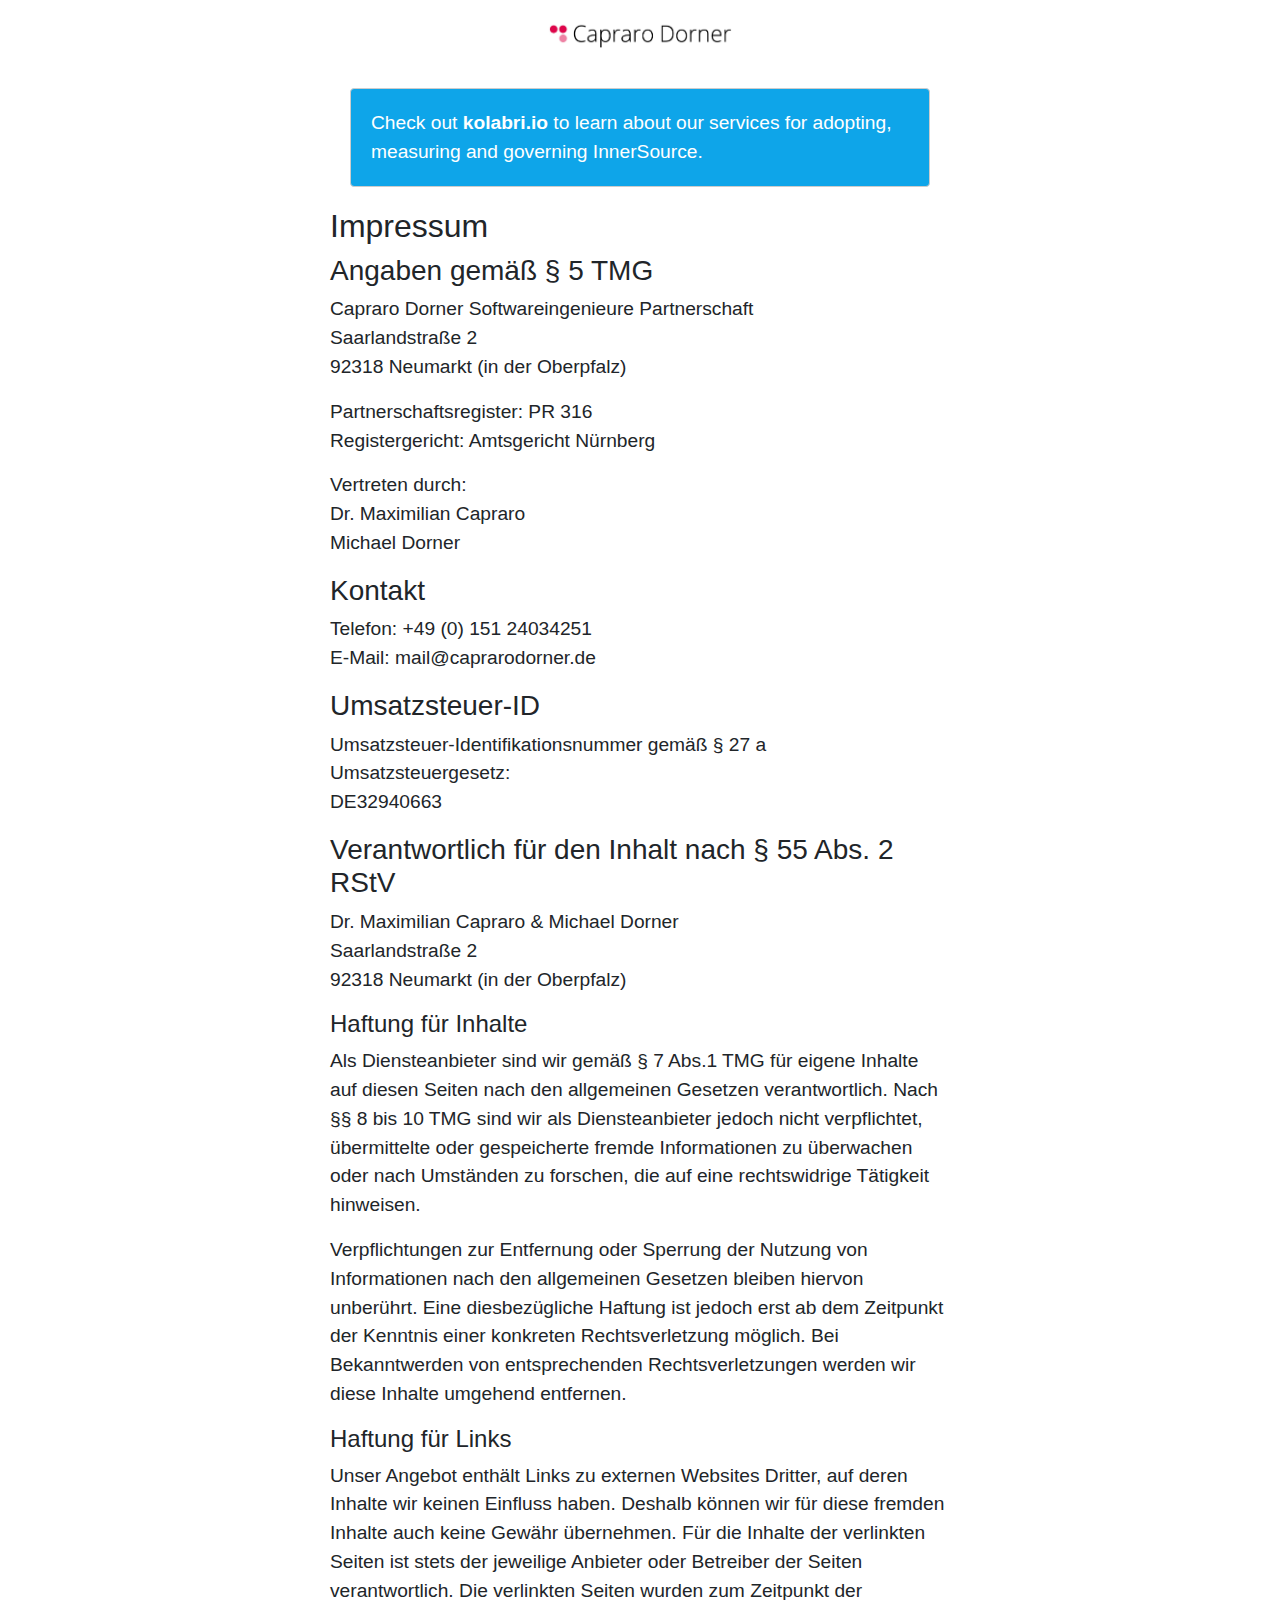
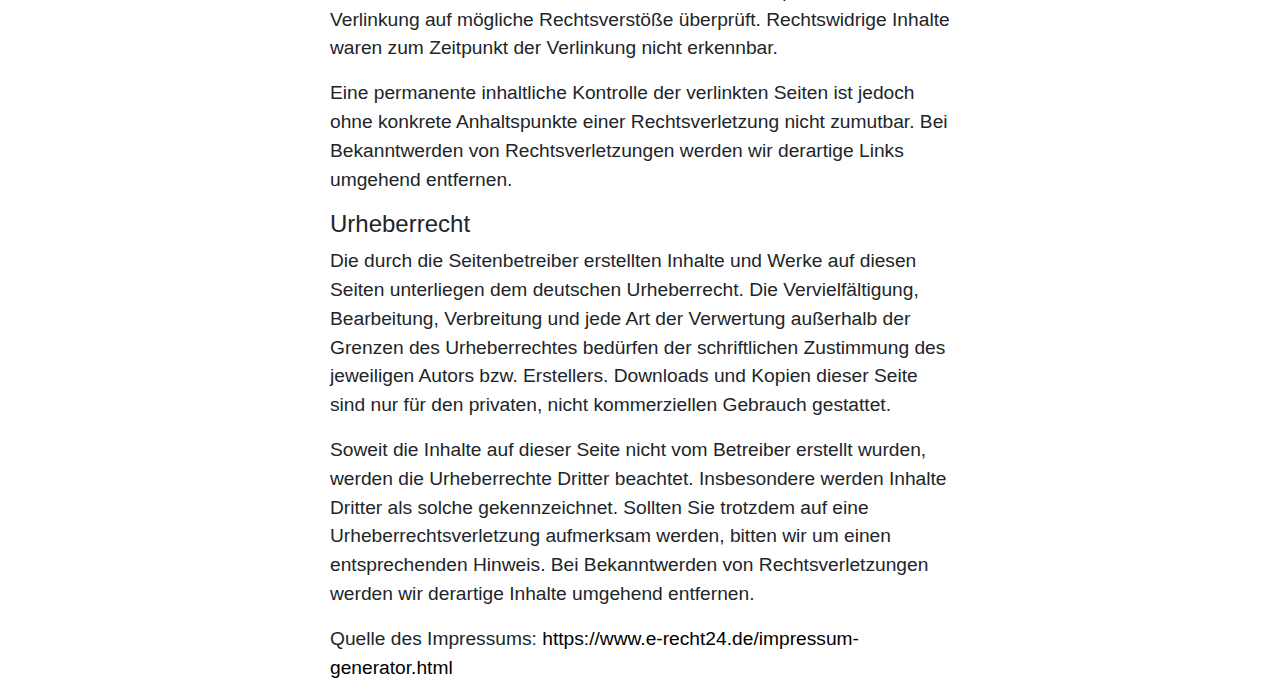
==== imprint.html @ 97a96c5c "Added note to imprint" ====
<!DOCTYPE html>
<html lang="en">

<head>
    <meta name="viewport" content="width=device-width, initial-scale=1, maximum-scale=1" />

    <title>Capraro Dorner - Software Engineers</title>

    <link rel="stylesheet" href="https://stackpath.bootstrapcdn.com/bootstrap/4.5.2/css/bootstrap.min.css" integrity="sha384-JcKb8q3iqJ61gNV9KGb8thSsNjpSL0n8PARn9HuZOnIxN0hoP+VmmDGMN5t9UJ0Z" crossorigin="anonymous">
    <link rel="stylesheet" href="style.css">
</head>
<body>
    <div class="container">
        <div class="logo-container">
            <img src="capraro-dorner-logo.png">
        </div>

        <div class="info-box">
          Check out <a href="https://kolabri.io">kolabri.io</a> to learn about our services for adopting, measuring and governing InnerSource.
        </div>

        <h2>Impressum</h2>

        <h3>Angaben gem&auml;&szlig; &sect; 5 TMG</h3>
        <p>Capraro Dorner Softwareingenieure Partnerschaft<br />
        Saarlandstra&szlig;e 2<br />
        92318 Neumarkt (in der Oberpfalz)</p>

        <p>Partnerschaftsregister: PR 316<br />
        Registergericht: Amtsgericht N&uuml;rnberg</p>

        <p>Vertreten durch:<br />
        Dr. Maximilian Capraro<br />
        Michael Dorner</p>

        <h3>Kontakt</h3>
        <p>Telefon: +49 (0) 151 24034251<br />
        E-Mail: mail@caprarodorner.de</p>

        <h3>Umsatzsteuer-ID</h3>
        <p>Umsatzsteuer-Identifikationsnummer gem&auml;&szlig; &sect; 27 a Umsatzsteuergesetz:<br />
        DE32940663</p>

        <h3>Verantwortlich f&uuml;r den Inhalt nach &sect; 55 Abs. 2 RStV</h3>
        <p>Dr. Maximilian Capraro & Michael Dorner<br />
        Saarlandstra&szlig;e 2<br />
        92318 Neumarkt (in der Oberpfalz)</p>

        <h4>Haftung f&uuml;r Inhalte</h4> <p>Als Diensteanbieter sind wir gem&auml;&szlig; &sect; 7 Abs.1 TMG f&uuml;r eigene Inhalte auf diesen Seiten nach den allgemeinen Gesetzen verantwortlich. Nach &sect;&sect; 8 bis 10 TMG sind wir als Diensteanbieter jedoch nicht verpflichtet, &uuml;bermittelte oder gespeicherte fremde Informationen zu &uuml;berwachen oder nach Umst&auml;nden zu forschen, die auf eine rechtswidrige T&auml;tigkeit hinweisen.</p> <p>Verpflichtungen zur Entfernung oder Sperrung der Nutzung von Informationen nach den allgemeinen Gesetzen bleiben hiervon unber&uuml;hrt. Eine diesbez&uuml;gliche Haftung ist jedoch erst ab dem Zeitpunkt der Kenntnis einer konkreten Rechtsverletzung m&ouml;glich. Bei Bekanntwerden von entsprechenden Rechtsverletzungen werden wir diese Inhalte umgehend entfernen.</p> <h4>Haftung f&uuml;r Links</h4> <p>Unser Angebot enth&auml;lt Links zu externen Websites Dritter, auf deren Inhalte wir keinen Einfluss haben. Deshalb k&ouml;nnen wir f&uuml;r diese fremden Inhalte auch keine Gew&auml;hr &uuml;bernehmen. F&uuml;r die Inhalte der verlinkten Seiten ist stets der jeweilige Anbieter oder Betreiber der Seiten verantwortlich. Die verlinkten Seiten wurden zum Zeitpunkt der Verlinkung auf m&ouml;gliche Rechtsverst&ouml;&szlig;e &uuml;berpr&uuml;ft. Rechtswidrige Inhalte waren zum Zeitpunkt der Verlinkung nicht erkennbar.</p> <p>Eine permanente inhaltliche Kontrolle der verlinkten Seiten ist jedoch ohne konkrete Anhaltspunkte einer Rechtsverletzung nicht zumutbar. Bei Bekanntwerden von Rechtsverletzungen werden wir derartige Links umgehend entfernen.</p> <h4>Urheberrecht</h4> <p>Die durch die Seitenbetreiber erstellten Inhalte und Werke auf diesen Seiten unterliegen dem deutschen Urheberrecht. Die Vervielf&auml;ltigung, Bearbeitung, Verbreitung und jede Art der Verwertung au&szlig;erhalb der Grenzen des Urheberrechtes bed&uuml;rfen der schriftlichen Zustimmung des jeweiligen Autors bzw. Erstellers. Downloads und Kopien dieser Seite sind nur f&uuml;r den privaten, nicht kommerziellen Gebrauch gestattet.</p> <p>Soweit die Inhalte auf dieser Seite nicht vom Betreiber erstellt wurden, werden die Urheberrechte Dritter beachtet. Insbesondere werden Inhalte Dritter als solche gekennzeichnet. Sollten Sie trotzdem auf eine Urheberrechtsverletzung aufmerksam werden, bitten wir um einen entsprechenden Hinweis. Bei Bekanntwerden von Rechtsverletzungen werden wir derartige Inhalte umgehend entfernen.</p>

        <p>Quelle des Impressums: <a style="color: black;" href="https://www.e-recht24.de/impressum-generator.html">https://www.e-recht24.de/impressum-generator.html</a></p>
    </div>
</body>
</html>
---- style.css ----
.logo-container {
    margin-bottom: 0px;
    display: flex;
    justify-content: center;
    align-items: center;
}

a:link, a:hover, a:active, a:visited {
    color: #0ea5e9;
}

.centered {
    margin: 0;
    position: absolute;
    top: 50%;
    left: 50%;
    transform: translate(-50%, -50%);
}

.container {
    max-width: 650px;
}

.logo-container img {
    margin: 20px;
    display: inline-block;
    width: 30%;
}

p {
    font-size: larger;
}

h1 {
  text-align: center;
  font-weight: normal;
}

p.teaser {
  text-align: center;
}

p.teaser-bottom {
  font-size: smaller;
  margin-top: 30px;
  text-align: center;
  color: #BBBBBB;
}

p.teaser-bottom a {
  color: #BBBBBB;
}

.info-box {
  margin: 20px;
  background-color: #0ea5e9;
  border-radius: 4px;
  border: 1px solid #CCCCCC;
  padding: 20px;
  color: #FFFFFF;
  font-size: larger;
}

.info-box a {
  color: #FFFFFF;
  font-weight: 700;
}
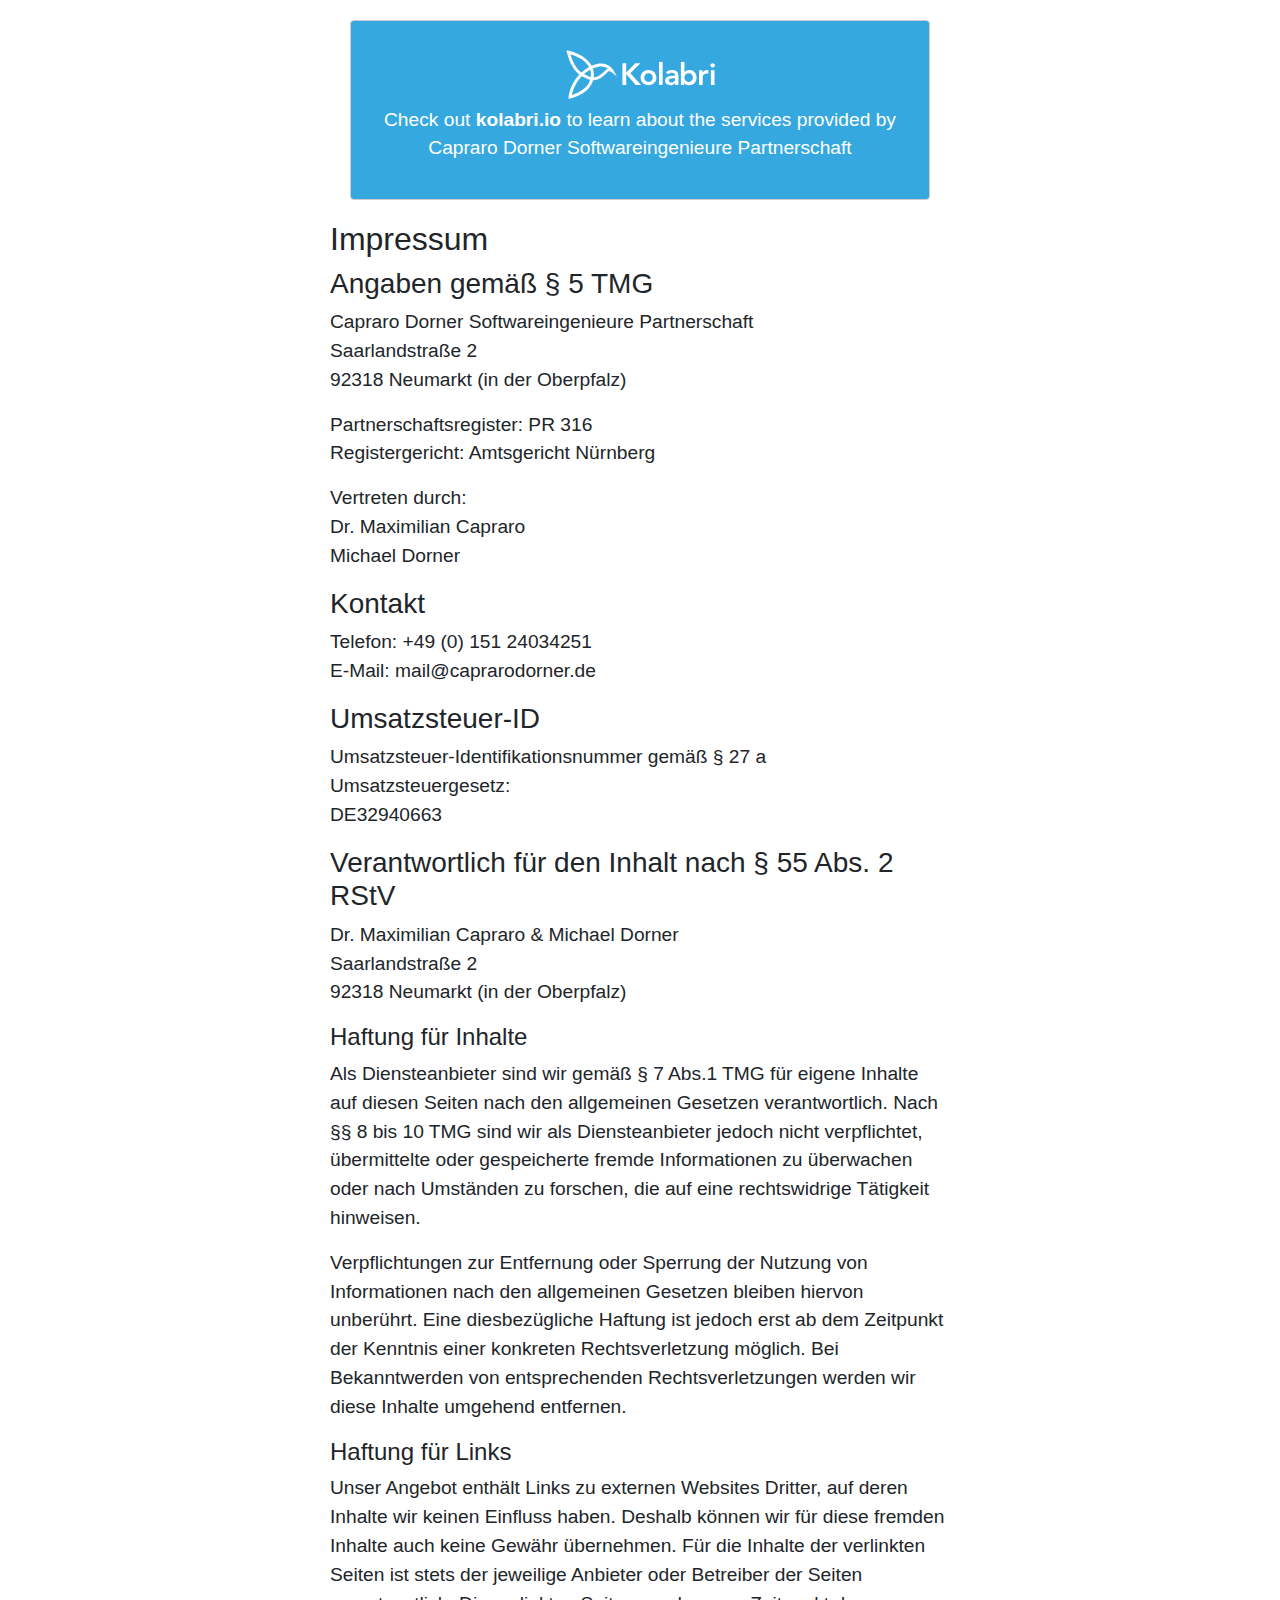
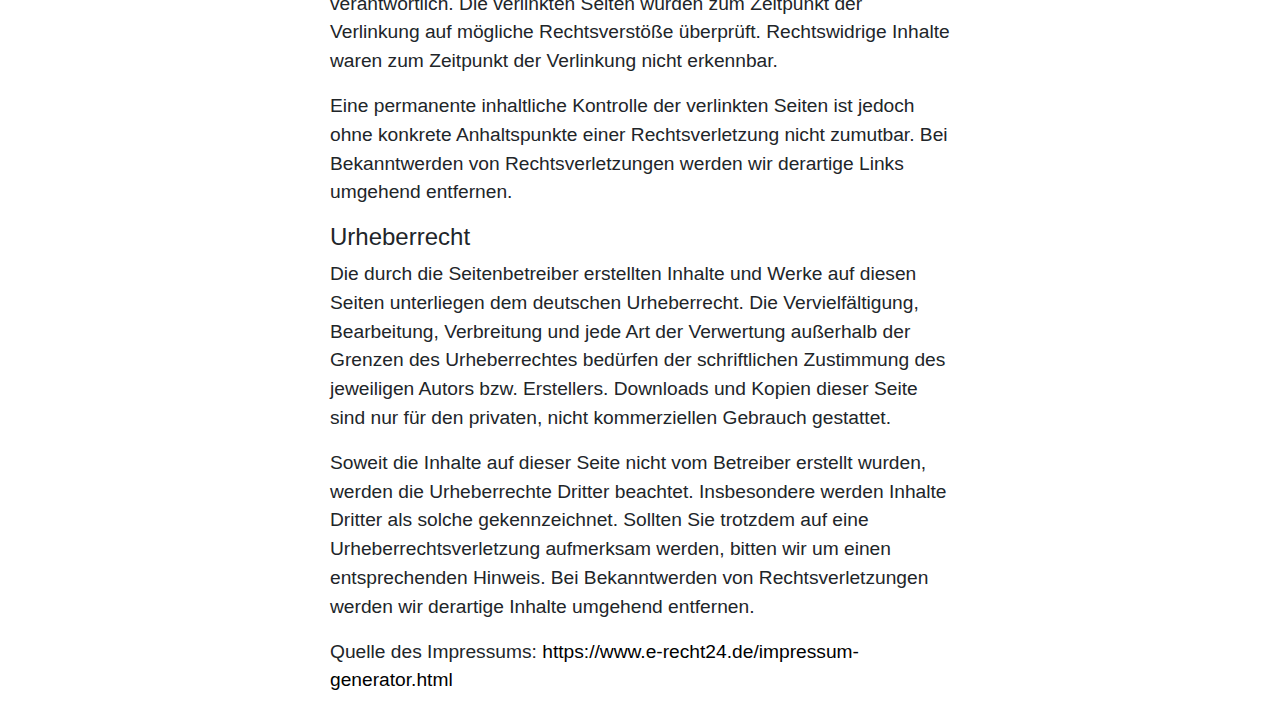
==== commit 16f36343: "Adapted imprint header" ====
--- a/imprint.html
+++ b/imprint.html
@@ -11,44 +11,42 @@
 </head>
 <body>
     <div class="container">
-        <div class="logo-container">
-            <img src="capraro-dorner-logo.png">
-        </div>
 
-        <div class="info-box">
-          Check out <a href="https://kolabri.io">kolabri.io</a> to learn about our services for adopting, measuring and governing InnerSource.
-        </div>
+      <div class="info-box">
+        <img src="./kolabri-logo-blue.svg" alt="Kolabri Logo" />
+        <p>Check out <a href="https://kolabri.io">kolabri.io</a> to learn about the services provided by Capraro Dorner Softwareingenieure Partnerschaft</p>
+      </div>
 
-        <h2>Impressum</h2>
+      <h2>Impressum</h2>
 
-        <h3>Angaben gem&auml;&szlig; &sect; 5 TMG</h3>
-        <p>Capraro Dorner Softwareingenieure Partnerschaft<br />
-        Saarlandstra&szlig;e 2<br />
-        92318 Neumarkt (in der Oberpfalz)</p>
+      <h3>Angaben gem&auml;&szlig; &sect; 5 TMG</h3>
+      <p>Capraro Dorner Softwareingenieure Partnerschaft<br />
+      Saarlandstra&szlig;e 2<br />
+      92318 Neumarkt (in der Oberpfalz)</p>
 
-        <p>Partnerschaftsregister: PR 316<br />
-        Registergericht: Amtsgericht N&uuml;rnberg</p>
+      <p>Partnerschaftsregister: PR 316<br />
+      Registergericht: Amtsgericht N&uuml;rnberg</p>
 
-        <p>Vertreten durch:<br />
-        Dr. Maximilian Capraro<br />
-        Michael Dorner</p>
+      <p>Vertreten durch:<br />
+      Dr. Maximilian Capraro<br />
+      Michael Dorner</p>
 
-        <h3>Kontakt</h3>
-        <p>Telefon: +49 (0) 151 24034251<br />
-        E-Mail: mail@caprarodorner.de</p>
+      <h3>Kontakt</h3>
+      <p>Telefon: +49 (0) 151 24034251<br />
+      E-Mail: mail@caprarodorner.de</p>
 
-        <h3>Umsatzsteuer-ID</h3>
-        <p>Umsatzsteuer-Identifikationsnummer gem&auml;&szlig; &sect; 27 a Umsatzsteuergesetz:<br />
-        DE32940663</p>
+      <h3>Umsatzsteuer-ID</h3>
+      <p>Umsatzsteuer-Identifikationsnummer gem&auml;&szlig; &sect; 27 a Umsatzsteuergesetz:<br />
+      DE32940663</p>
 
-        <h3>Verantwortlich f&uuml;r den Inhalt nach &sect; 55 Abs. 2 RStV</h3>
-        <p>Dr. Maximilian Capraro & Michael Dorner<br />
-        Saarlandstra&szlig;e 2<br />
-        92318 Neumarkt (in der Oberpfalz)</p>
+      <h3>Verantwortlich f&uuml;r den Inhalt nach &sect; 55 Abs. 2 RStV</h3>
+      <p>Dr. Maximilian Capraro & Michael Dorner<br />
+      Saarlandstra&szlig;e 2<br />
+      92318 Neumarkt (in der Oberpfalz)</p>
 
-        <h4>Haftung f&uuml;r Inhalte</h4> <p>Als Diensteanbieter sind wir gem&auml;&szlig; &sect; 7 Abs.1 TMG f&uuml;r eigene Inhalte auf diesen Seiten nach den allgemeinen Gesetzen verantwortlich. Nach &sect;&sect; 8 bis 10 TMG sind wir als Diensteanbieter jedoch nicht verpflichtet, &uuml;bermittelte oder gespeicherte fremde Informationen zu &uuml;berwachen oder nach Umst&auml;nden zu forschen, die auf eine rechtswidrige T&auml;tigkeit hinweisen.</p> <p>Verpflichtungen zur Entfernung oder Sperrung der Nutzung von Informationen nach den allgemeinen Gesetzen bleiben hiervon unber&uuml;hrt. Eine diesbez&uuml;gliche Haftung ist jedoch erst ab dem Zeitpunkt der Kenntnis einer konkreten Rechtsverletzung m&ouml;glich. Bei Bekanntwerden von entsprechenden Rechtsverletzungen werden wir diese Inhalte umgehend entfernen.</p> <h4>Haftung f&uuml;r Links</h4> <p>Unser Angebot enth&auml;lt Links zu externen Websites Dritter, auf deren Inhalte wir keinen Einfluss haben. Deshalb k&ouml;nnen wir f&uuml;r diese fremden Inhalte auch keine Gew&auml;hr &uuml;bernehmen. F&uuml;r die Inhalte der verlinkten Seiten ist stets der jeweilige Anbieter oder Betreiber der Seiten verantwortlich. Die verlinkten Seiten wurden zum Zeitpunkt der Verlinkung auf m&ouml;gliche Rechtsverst&ouml;&szlig;e &uuml;berpr&uuml;ft. Rechtswidrige Inhalte waren zum Zeitpunkt der Verlinkung nicht erkennbar.</p> <p>Eine permanente inhaltliche Kontrolle der verlinkten Seiten ist jedoch ohne konkrete Anhaltspunkte einer Rechtsverletzung nicht zumutbar. Bei Bekanntwerden von Rechtsverletzungen werden wir derartige Links umgehend entfernen.</p> <h4>Urheberrecht</h4> <p>Die durch die Seitenbetreiber erstellten Inhalte und Werke auf diesen Seiten unterliegen dem deutschen Urheberrecht. Die Vervielf&auml;ltigung, Bearbeitung, Verbreitung und jede Art der Verwertung au&szlig;erhalb der Grenzen des Urheberrechtes bed&uuml;rfen der schriftlichen Zustimmung des jeweiligen Autors bzw. Erstellers. Downloads und Kopien dieser Seite sind nur f&uuml;r den privaten, nicht kommerziellen Gebrauch gestattet.</p> <p>Soweit die Inhalte auf dieser Seite nicht vom Betreiber erstellt wurden, werden die Urheberrechte Dritter beachtet. Insbesondere werden Inhalte Dritter als solche gekennzeichnet. Sollten Sie trotzdem auf eine Urheberrechtsverletzung aufmerksam werden, bitten wir um einen entsprechenden Hinweis. Bei Bekanntwerden von Rechtsverletzungen werden wir derartige Inhalte umgehend entfernen.</p>
+      <h4>Haftung f&uuml;r Inhalte</h4> <p>Als Diensteanbieter sind wir gem&auml;&szlig; &sect; 7 Abs.1 TMG f&uuml;r eigene Inhalte auf diesen Seiten nach den allgemeinen Gesetzen verantwortlich. Nach &sect;&sect; 8 bis 10 TMG sind wir als Diensteanbieter jedoch nicht verpflichtet, &uuml;bermittelte oder gespeicherte fremde Informationen zu &uuml;berwachen oder nach Umst&auml;nden zu forschen, die auf eine rechtswidrige T&auml;tigkeit hinweisen.</p> <p>Verpflichtungen zur Entfernung oder Sperrung der Nutzung von Informationen nach den allgemeinen Gesetzen bleiben hiervon unber&uuml;hrt. Eine diesbez&uuml;gliche Haftung ist jedoch erst ab dem Zeitpunkt der Kenntnis einer konkreten Rechtsverletzung m&ouml;glich. Bei Bekanntwerden von entsprechenden Rechtsverletzungen werden wir diese Inhalte umgehend entfernen.</p> <h4>Haftung f&uuml;r Links</h4> <p>Unser Angebot enth&auml;lt Links zu externen Websites Dritter, auf deren Inhalte wir keinen Einfluss haben. Deshalb k&ouml;nnen wir f&uuml;r diese fremden Inhalte auch keine Gew&auml;hr &uuml;bernehmen. F&uuml;r die Inhalte der verlinkten Seiten ist stets der jeweilige Anbieter oder Betreiber der Seiten verantwortlich. Die verlinkten Seiten wurden zum Zeitpunkt der Verlinkung auf m&ouml;gliche Rechtsverst&ouml;&szlig;e &uuml;berpr&uuml;ft. Rechtswidrige Inhalte waren zum Zeitpunkt der Verlinkung nicht erkennbar.</p> <p>Eine permanente inhaltliche Kontrolle der verlinkten Seiten ist jedoch ohne konkrete Anhaltspunkte einer Rechtsverletzung nicht zumutbar. Bei Bekanntwerden von Rechtsverletzungen werden wir derartige Links umgehend entfernen.</p> <h4>Urheberrecht</h4> <p>Die durch die Seitenbetreiber erstellten Inhalte und Werke auf diesen Seiten unterliegen dem deutschen Urheberrecht. Die Vervielf&auml;ltigung, Bearbeitung, Verbreitung und jede Art der Verwertung au&szlig;erhalb der Grenzen des Urheberrechtes bed&uuml;rfen der schriftlichen Zustimmung des jeweiligen Autors bzw. Erstellers. Downloads und Kopien dieser Seite sind nur f&uuml;r den privaten, nicht kommerziellen Gebrauch gestattet.</p> <p>Soweit die Inhalte auf dieser Seite nicht vom Betreiber erstellt wurden, werden die Urheberrechte Dritter beachtet. Insbesondere werden Inhalte Dritter als solche gekennzeichnet. Sollten Sie trotzdem auf eine Urheberrechtsverletzung aufmerksam werden, bitten wir um einen entsprechenden Hinweis. Bei Bekanntwerden von Rechtsverletzungen werden wir derartige Inhalte umgehend entfernen.</p>
 
-        <p>Quelle des Impressums: <a style="color: black;" href="https://www.e-recht24.de/impressum-generator.html">https://www.e-recht24.de/impressum-generator.html</a></p>
-    </div>
+      <p>Quelle des Impressums: <a style="color: black;" href="https://www.e-recht24.de/impressum-generator.html">https://www.e-recht24.de/impressum-generator.html</a></p>
+  </div>
 </body>
 </html>--- a/style.css
+++ b/style.css
@@ -6,7 +6,7 @@
 }
 
 a:link, a:hover, a:active, a:visited {
-    color: #0ea5e9;
+    color: #35A8E0;
 }
 
 .centered {
@@ -53,15 +53,19 @@
 
 .info-box {
   margin: 20px;
-  background-color: #0ea5e9;
+  background-color: #35A8E0;
   border-radius: 4px;
   border: 1px solid #CCCCCC;
   padding: 20px;
   color: #FFFFFF;
-  font-size: larger;
+  text-align: center;
 }
 
 .info-box a {
   color: #FFFFFF;
   font-weight: 700;
+}
+
+.info-box img {
+  width: 30%;
 }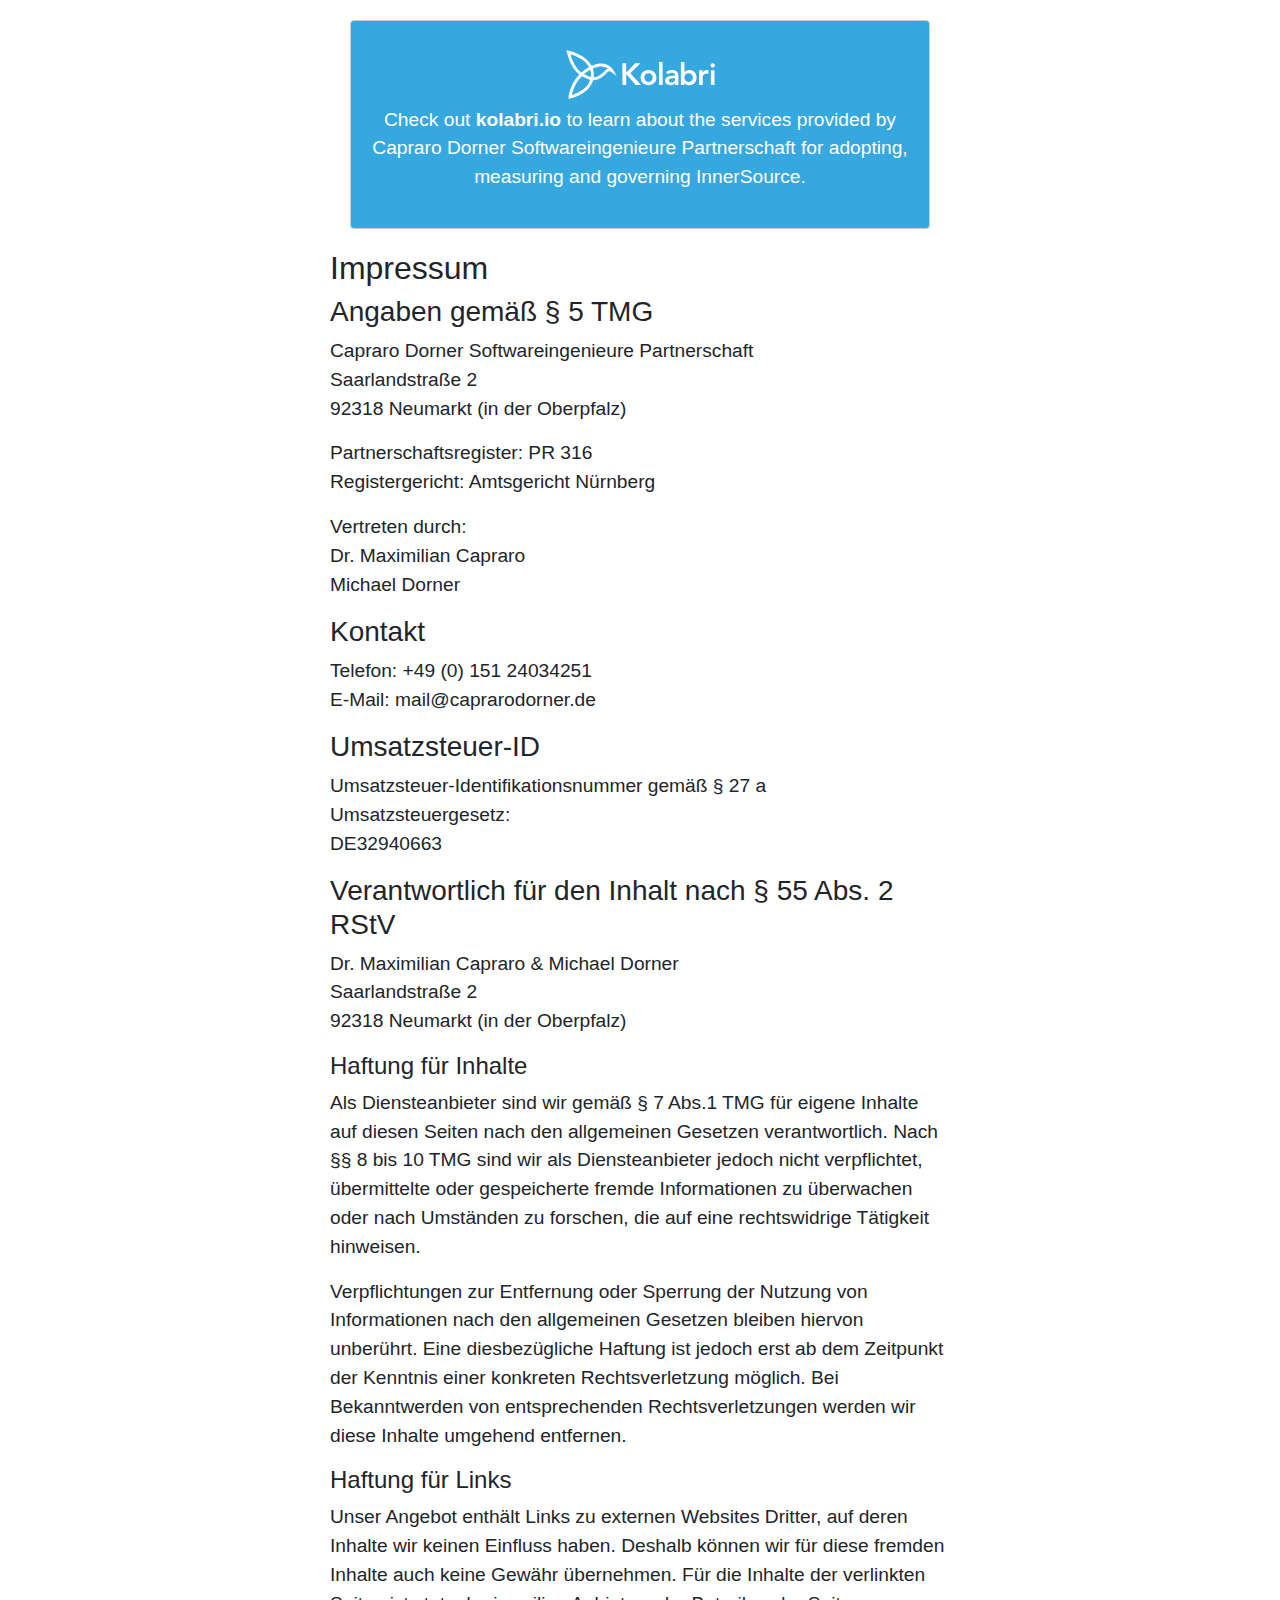
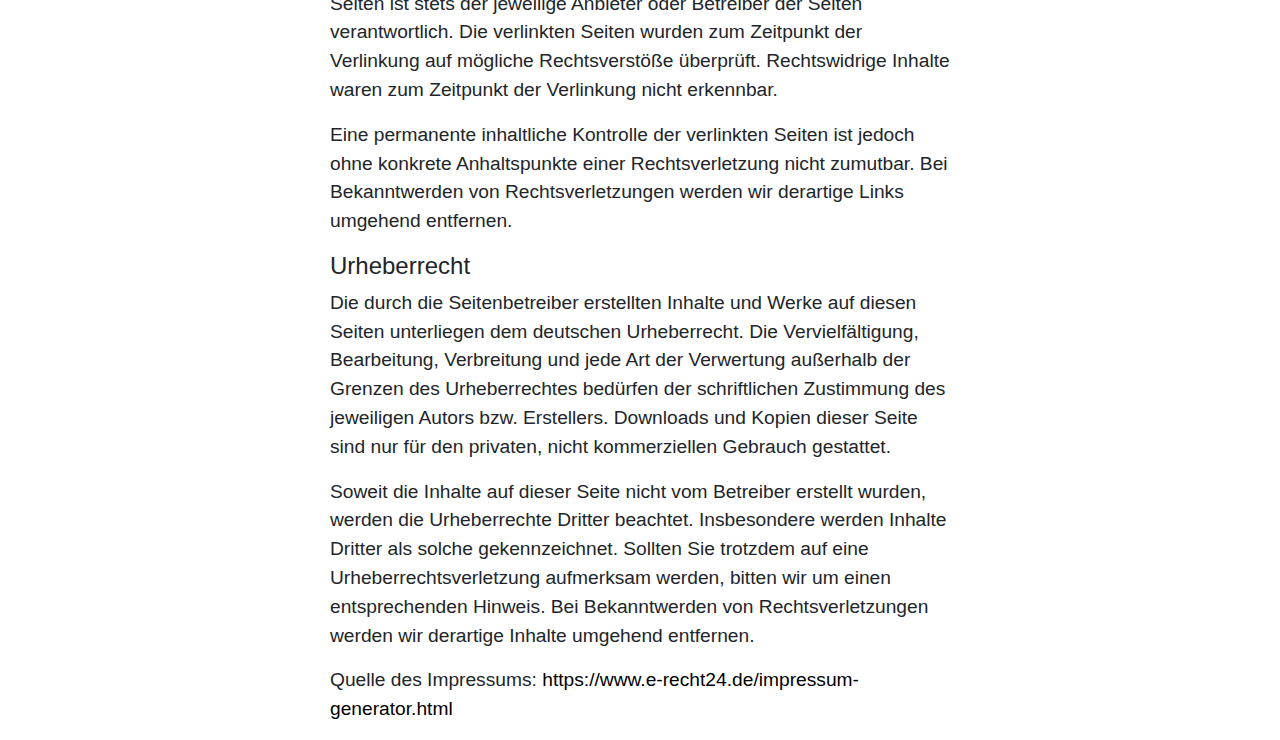
==== commit d7d8325f: "Adapted text" ====
--- a/imprint.html
+++ b/imprint.html
@@ -14,7 +14,7 @@
 
       <div class="info-box">
         <img src="./kolabri-logo-blue.svg" alt="Kolabri Logo" />
-        <p>Check out <a href="https://kolabri.io">kolabri.io</a> to learn about the services provided by Capraro Dorner Softwareingenieure Partnerschaft</p>
+        <p>Check out <a href="https://kolabri.io">kolabri.io</a> to learn about the services provided by Capraro Dorner Softwareingenieure Partnerschaft for adopting, measuring and governing InnerSource.</p>
       </div>
 
       <h2>Impressum</h2>
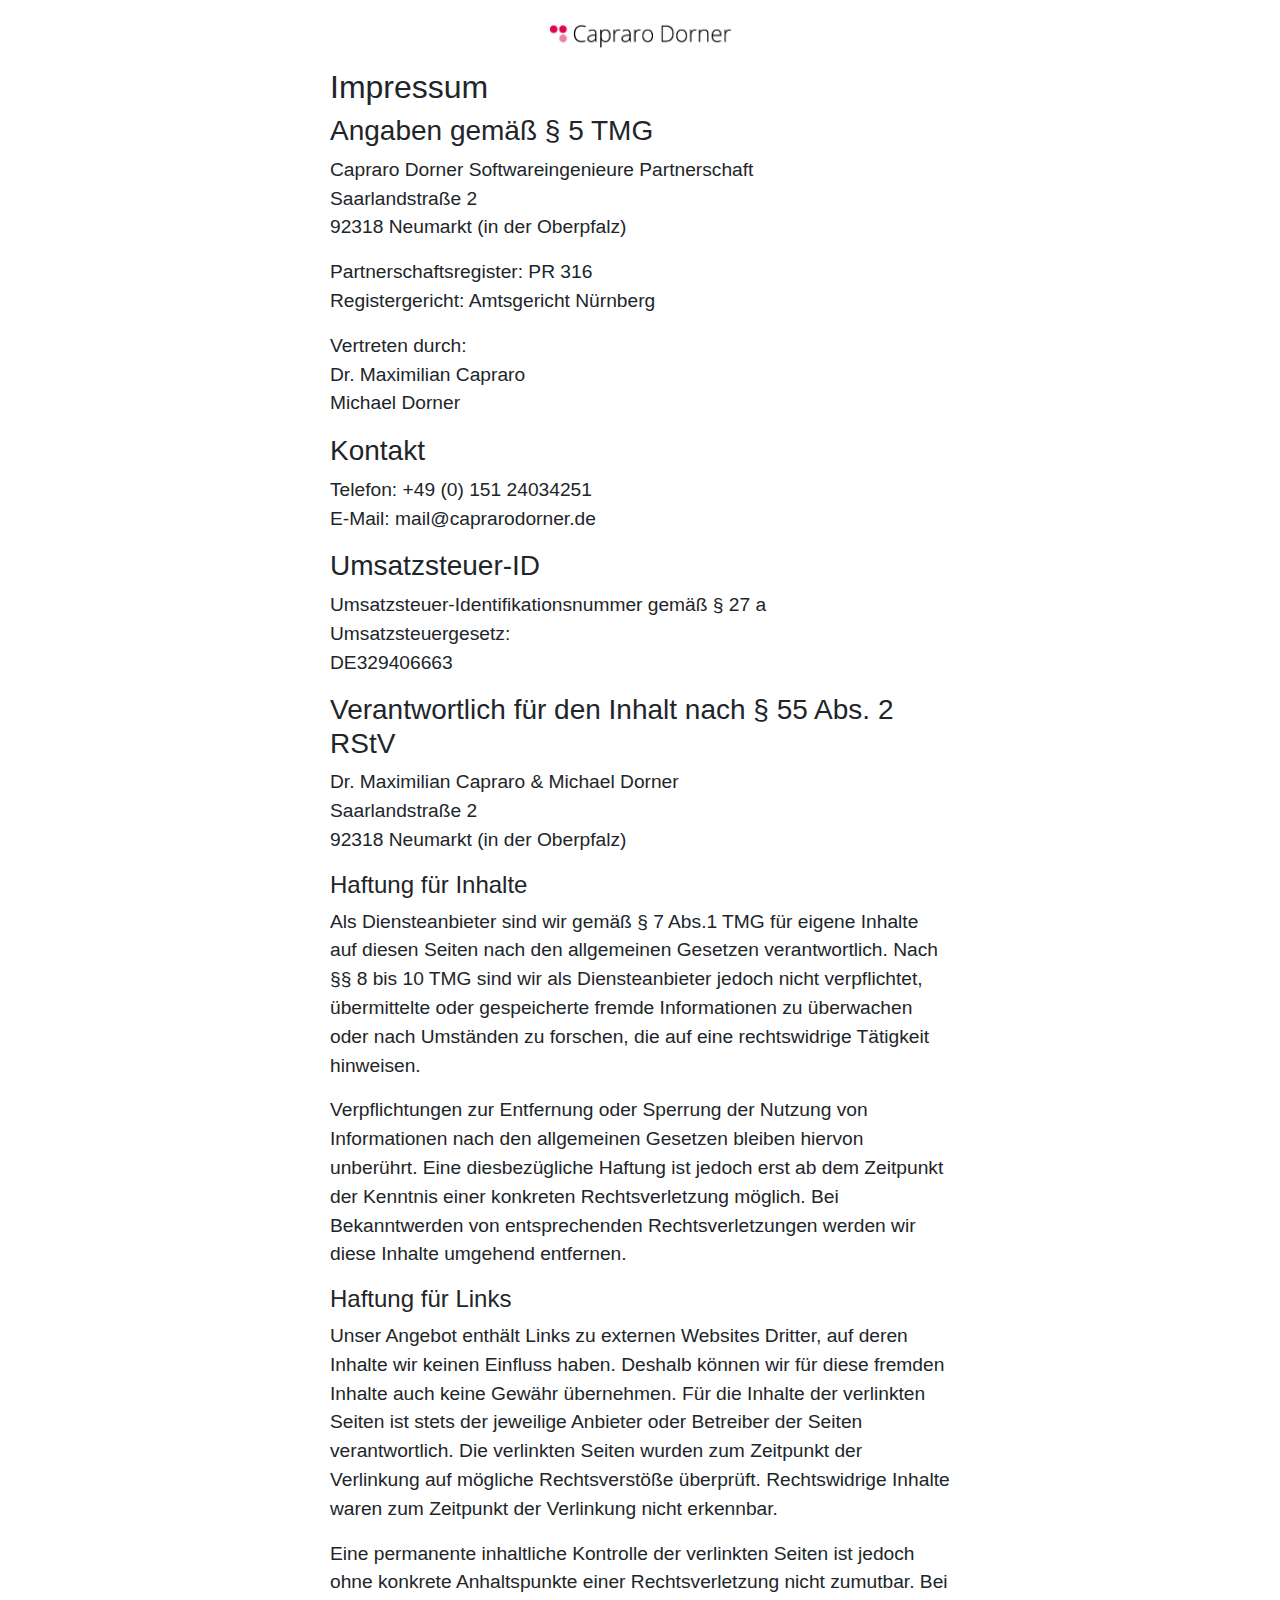
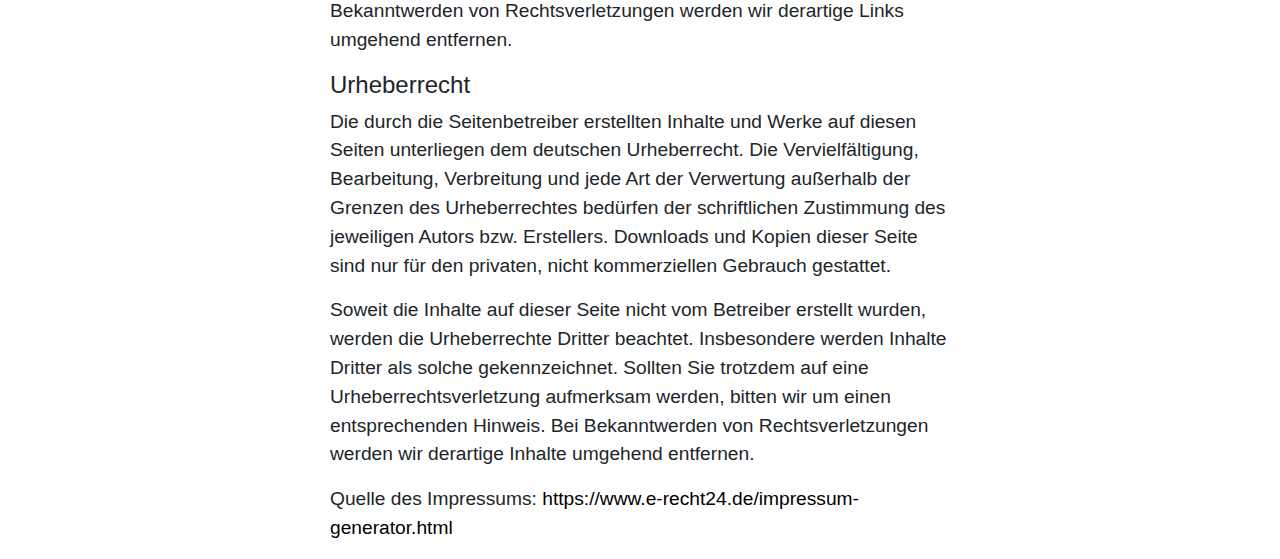
==== commit ab89d342: "Fixed faulty UST ID" ====
--- a/imprint.html
+++ b/imprint.html
@@ -11,42 +11,40 @@
 </head>
 <body>
     <div class="container">
+        <div class="logo-container">
+            <img src="capraro-dorner-logo.png">
+        </div>
 
-      <div class="info-box">
-        <img src="./kolabri-logo-blue.svg" alt="Kolabri Logo" />
-        <p>Check out <a href="https://kolabri.io">kolabri.io</a> to learn about the services provided by Capraro Dorner Softwareingenieure Partnerschaft for adopting, measuring and governing InnerSource.</p>
-      </div>
+        <h2>Impressum</h2>
 
-      <h2>Impressum</h2>
+        <h3>Angaben gem&auml;&szlig; &sect; 5 TMG</h3>
+        <p>Capraro Dorner Softwareingenieure Partnerschaft<br />
+        Saarlandstra&szlig;e 2<br />
+        92318 Neumarkt (in der Oberpfalz)</p>
 
-      <h3>Angaben gem&auml;&szlig; &sect; 5 TMG</h3>
-      <p>Capraro Dorner Softwareingenieure Partnerschaft<br />
-      Saarlandstra&szlig;e 2<br />
-      92318 Neumarkt (in der Oberpfalz)</p>
+        <p>Partnerschaftsregister: PR 316<br />
+        Registergericht: Amtsgericht N&uuml;rnberg</p>
 
-      <p>Partnerschaftsregister: PR 316<br />
-      Registergericht: Amtsgericht N&uuml;rnberg</p>
+        <p>Vertreten durch:<br />
+        Dr. Maximilian Capraro<br />
+        Michael Dorner</p>
 
-      <p>Vertreten durch:<br />
-      Dr. Maximilian Capraro<br />
-      Michael Dorner</p>
+        <h3>Kontakt</h3>
+        <p>Telefon: +49 (0) 151 24034251<br />
+        E-Mail: mail@caprarodorner.de</p>
 
-      <h3>Kontakt</h3>
-      <p>Telefon: +49 (0) 151 24034251<br />
-      E-Mail: mail@caprarodorner.de</p>
+        <h3>Umsatzsteuer-ID</h3>
+        <p>Umsatzsteuer-Identifikationsnummer gem&auml;&szlig; &sect; 27 a Umsatzsteuergesetz:<br />
+        DE329406663</p>
 
-      <h3>Umsatzsteuer-ID</h3>
-      <p>Umsatzsteuer-Identifikationsnummer gem&auml;&szlig; &sect; 27 a Umsatzsteuergesetz:<br />
-      DE32940663</p>
+        <h3>Verantwortlich f&uuml;r den Inhalt nach &sect; 55 Abs. 2 RStV</h3>
+        <p>Dr. Maximilian Capraro & Michael Dorner<br />
+        Saarlandstra&szlig;e 2<br />
+        92318 Neumarkt (in der Oberpfalz)</p>
 
-      <h3>Verantwortlich f&uuml;r den Inhalt nach &sect; 55 Abs. 2 RStV</h3>
-      <p>Dr. Maximilian Capraro & Michael Dorner<br />
-      Saarlandstra&szlig;e 2<br />
-      92318 Neumarkt (in der Oberpfalz)</p>
+        <h4>Haftung f&uuml;r Inhalte</h4> <p>Als Diensteanbieter sind wir gem&auml;&szlig; &sect; 7 Abs.1 TMG f&uuml;r eigene Inhalte auf diesen Seiten nach den allgemeinen Gesetzen verantwortlich. Nach &sect;&sect; 8 bis 10 TMG sind wir als Diensteanbieter jedoch nicht verpflichtet, &uuml;bermittelte oder gespeicherte fremde Informationen zu &uuml;berwachen oder nach Umst&auml;nden zu forschen, die auf eine rechtswidrige T&auml;tigkeit hinweisen.</p> <p>Verpflichtungen zur Entfernung oder Sperrung der Nutzung von Informationen nach den allgemeinen Gesetzen bleiben hiervon unber&uuml;hrt. Eine diesbez&uuml;gliche Haftung ist jedoch erst ab dem Zeitpunkt der Kenntnis einer konkreten Rechtsverletzung m&ouml;glich. Bei Bekanntwerden von entsprechenden Rechtsverletzungen werden wir diese Inhalte umgehend entfernen.</p> <h4>Haftung f&uuml;r Links</h4> <p>Unser Angebot enth&auml;lt Links zu externen Websites Dritter, auf deren Inhalte wir keinen Einfluss haben. Deshalb k&ouml;nnen wir f&uuml;r diese fremden Inhalte auch keine Gew&auml;hr &uuml;bernehmen. F&uuml;r die Inhalte der verlinkten Seiten ist stets der jeweilige Anbieter oder Betreiber der Seiten verantwortlich. Die verlinkten Seiten wurden zum Zeitpunkt der Verlinkung auf m&ouml;gliche Rechtsverst&ouml;&szlig;e &uuml;berpr&uuml;ft. Rechtswidrige Inhalte waren zum Zeitpunkt der Verlinkung nicht erkennbar.</p> <p>Eine permanente inhaltliche Kontrolle der verlinkten Seiten ist jedoch ohne konkrete Anhaltspunkte einer Rechtsverletzung nicht zumutbar. Bei Bekanntwerden von Rechtsverletzungen werden wir derartige Links umgehend entfernen.</p> <h4>Urheberrecht</h4> <p>Die durch die Seitenbetreiber erstellten Inhalte und Werke auf diesen Seiten unterliegen dem deutschen Urheberrecht. Die Vervielf&auml;ltigung, Bearbeitung, Verbreitung und jede Art der Verwertung au&szlig;erhalb der Grenzen des Urheberrechtes bed&uuml;rfen der schriftlichen Zustimmung des jeweiligen Autors bzw. Erstellers. Downloads und Kopien dieser Seite sind nur f&uuml;r den privaten, nicht kommerziellen Gebrauch gestattet.</p> <p>Soweit die Inhalte auf dieser Seite nicht vom Betreiber erstellt wurden, werden die Urheberrechte Dritter beachtet. Insbesondere werden Inhalte Dritter als solche gekennzeichnet. Sollten Sie trotzdem auf eine Urheberrechtsverletzung aufmerksam werden, bitten wir um einen entsprechenden Hinweis. Bei Bekanntwerden von Rechtsverletzungen werden wir derartige Inhalte umgehend entfernen.</p>
 
-      <h4>Haftung f&uuml;r Inhalte</h4> <p>Als Diensteanbieter sind wir gem&auml;&szlig; &sect; 7 Abs.1 TMG f&uuml;r eigene Inhalte auf diesen Seiten nach den allgemeinen Gesetzen verantwortlich. Nach &sect;&sect; 8 bis 10 TMG sind wir als Diensteanbieter jedoch nicht verpflichtet, &uuml;bermittelte oder gespeicherte fremde Informationen zu &uuml;berwachen oder nach Umst&auml;nden zu forschen, die auf eine rechtswidrige T&auml;tigkeit hinweisen.</p> <p>Verpflichtungen zur Entfernung oder Sperrung der Nutzung von Informationen nach den allgemeinen Gesetzen bleiben hiervon unber&uuml;hrt. Eine diesbez&uuml;gliche Haftung ist jedoch erst ab dem Zeitpunkt der Kenntnis einer konkreten Rechtsverletzung m&ouml;glich. Bei Bekanntwerden von entsprechenden Rechtsverletzungen werden wir diese Inhalte umgehend entfernen.</p> <h4>Haftung f&uuml;r Links</h4> <p>Unser Angebot enth&auml;lt Links zu externen Websites Dritter, auf deren Inhalte wir keinen Einfluss haben. Deshalb k&ouml;nnen wir f&uuml;r diese fremden Inhalte auch keine Gew&auml;hr &uuml;bernehmen. F&uuml;r die Inhalte der verlinkten Seiten ist stets der jeweilige Anbieter oder Betreiber der Seiten verantwortlich. Die verlinkten Seiten wurden zum Zeitpunkt der Verlinkung auf m&ouml;gliche Rechtsverst&ouml;&szlig;e &uuml;berpr&uuml;ft. Rechtswidrige Inhalte waren zum Zeitpunkt der Verlinkung nicht erkennbar.</p> <p>Eine permanente inhaltliche Kontrolle der verlinkten Seiten ist jedoch ohne konkrete Anhaltspunkte einer Rechtsverletzung nicht zumutbar. Bei Bekanntwerden von Rechtsverletzungen werden wir derartige Links umgehend entfernen.</p> <h4>Urheberrecht</h4> <p>Die durch die Seitenbetreiber erstellten Inhalte und Werke auf diesen Seiten unterliegen dem deutschen Urheberrecht. Die Vervielf&auml;ltigung, Bearbeitung, Verbreitung und jede Art der Verwertung au&szlig;erhalb der Grenzen des Urheberrechtes bed&uuml;rfen der schriftlichen Zustimmung des jeweiligen Autors bzw. Erstellers. Downloads und Kopien dieser Seite sind nur f&uuml;r den privaten, nicht kommerziellen Gebrauch gestattet.</p> <p>Soweit die Inhalte auf dieser Seite nicht vom Betreiber erstellt wurden, werden die Urheberrechte Dritter beachtet. Insbesondere werden Inhalte Dritter als solche gekennzeichnet. Sollten Sie trotzdem auf eine Urheberrechtsverletzung aufmerksam werden, bitten wir um einen entsprechenden Hinweis. Bei Bekanntwerden von Rechtsverletzungen werden wir derartige Inhalte umgehend entfernen.</p>
-
-      <p>Quelle des Impressums: <a style="color: black;" href="https://www.e-recht24.de/impressum-generator.html">https://www.e-recht24.de/impressum-generator.html</a></p>
-  </div>
+        <p>Quelle des Impressums: <a style="color: black;" href="https://www.e-recht24.de/impressum-generator.html">https://www.e-recht24.de/impressum-generator.html</a></p>
+    </div>
 </body>
 </html>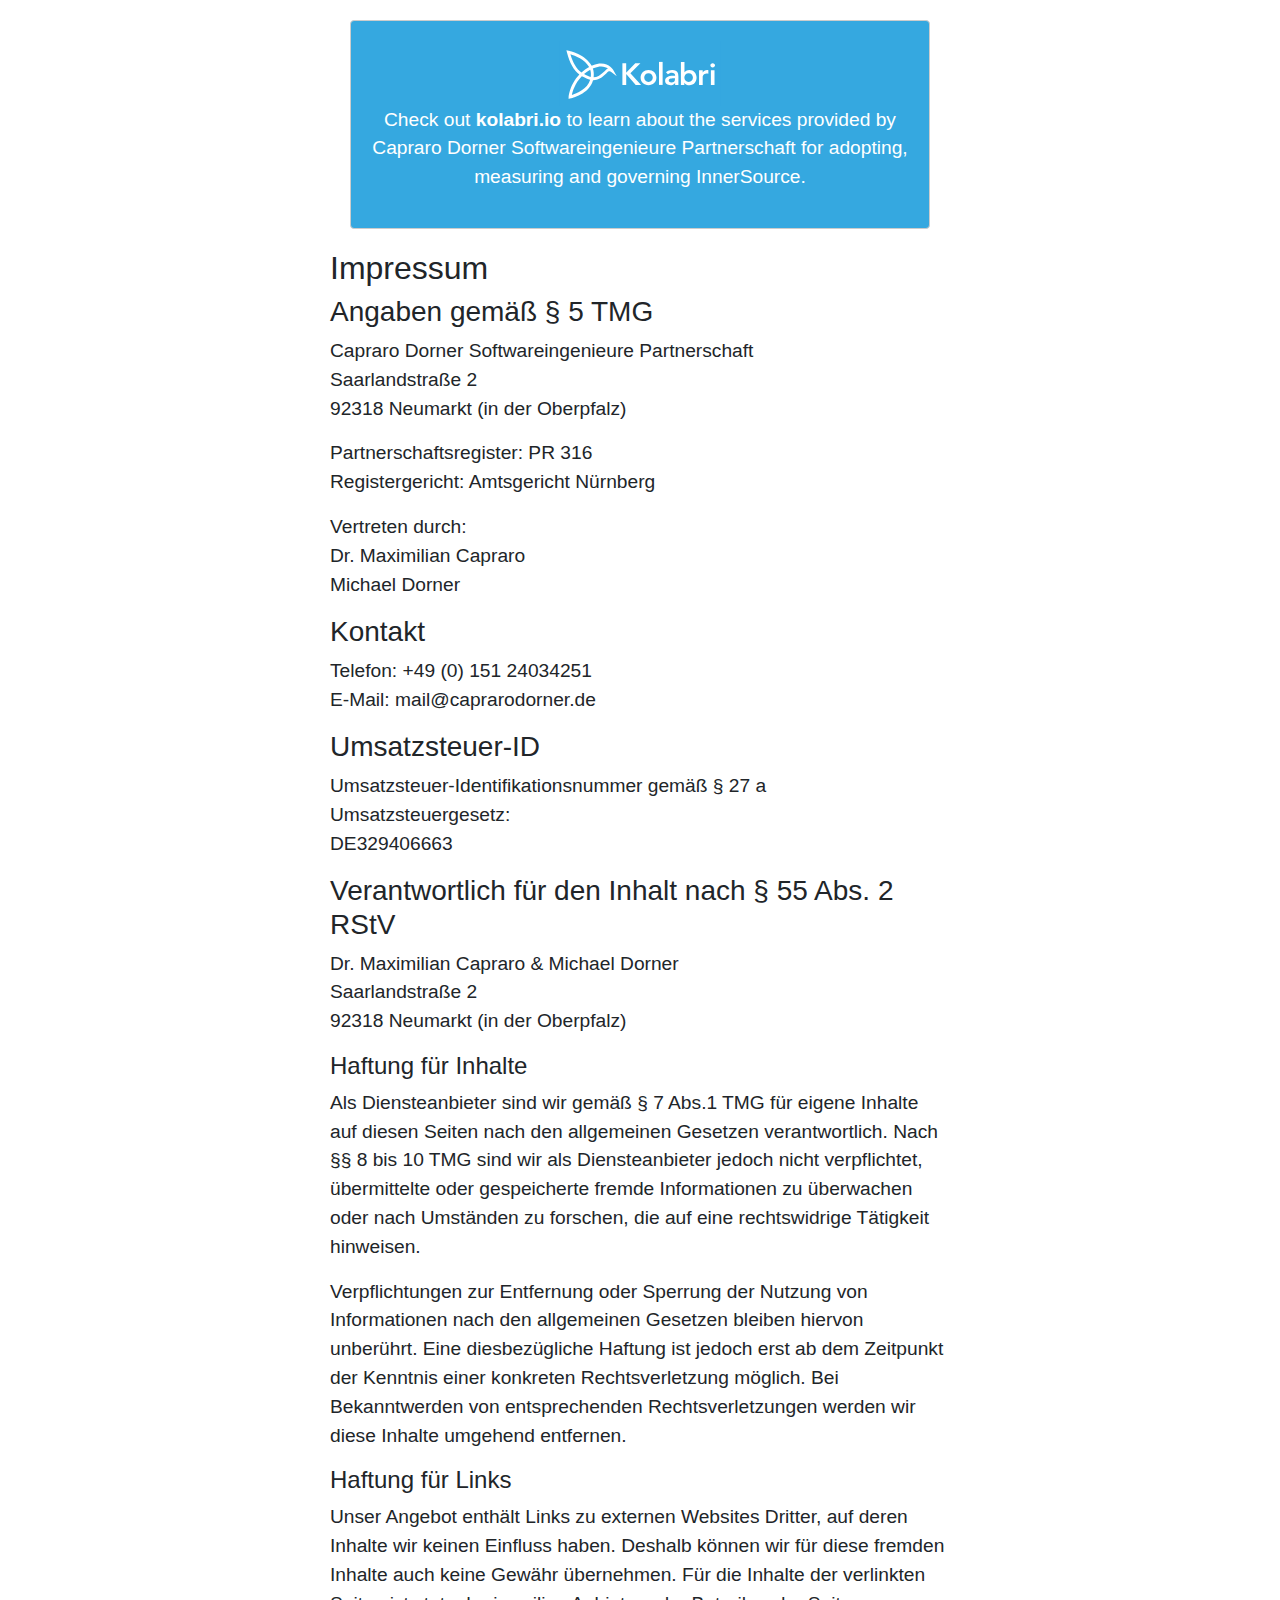
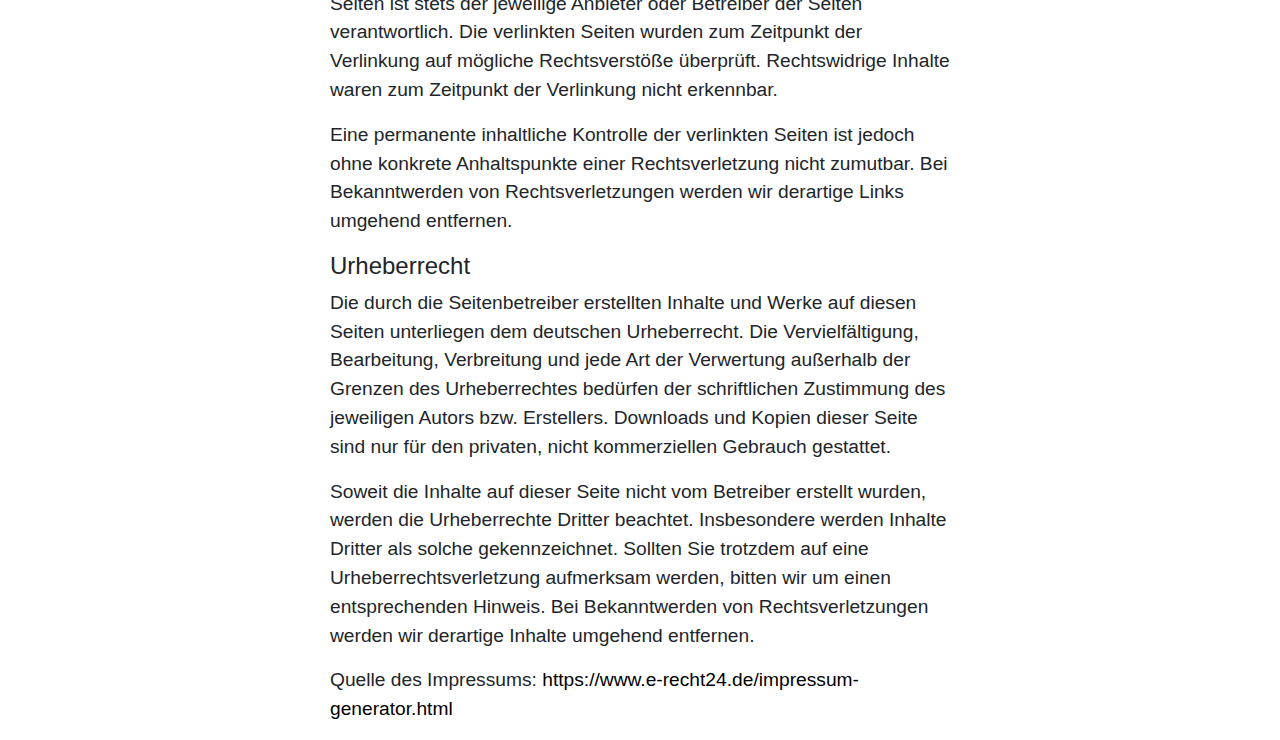
==== commit 2fcf2a17: "Merge branch 'master' into minimal-website" ====
--- a/imprint.html
+++ b/imprint.html
@@ -8,43 +8,47 @@
 
     <link rel="stylesheet" href="https://stackpath.bootstrapcdn.com/bootstrap/4.5.2/css/bootstrap.min.css" integrity="sha384-JcKb8q3iqJ61gNV9KGb8thSsNjpSL0n8PARn9HuZOnIxN0hoP+VmmDGMN5t9UJ0Z" crossorigin="anonymous">
     <link rel="stylesheet" href="style.css">
+
+    <script data-goatcounter="https://caprarodorner.goatcounter.com/count" async src="//gc.zgo.at/count.js"></script>
 </head>
 <body>
     <div class="container">
-        <div class="logo-container">
-            <img src="capraro-dorner-logo.png">
-        </div>
 
-        <h2>Impressum</h2>
+      <div class="info-box">
+        <img src="./kolabri-logo-blue.svg" alt="Kolabri Logo" />
+        <p>Check out <a href="https://kolabri.io">kolabri.io</a> to learn about the services provided by Capraro Dorner Softwareingenieure Partnerschaft for adopting, measuring and governing InnerSource.</p>
+      </div>
 
-        <h3>Angaben gem&auml;&szlig; &sect; 5 TMG</h3>
-        <p>Capraro Dorner Softwareingenieure Partnerschaft<br />
-        Saarlandstra&szlig;e 2<br />
-        92318 Neumarkt (in der Oberpfalz)</p>
+      <h2>Impressum</h2>
 
-        <p>Partnerschaftsregister: PR 316<br />
-        Registergericht: Amtsgericht N&uuml;rnberg</p>
+      <h3>Angaben gem&auml;&szlig; &sect; 5 TMG</h3>
+      <p>Capraro Dorner Softwareingenieure Partnerschaft<br />
+      Saarlandstra&szlig;e 2<br />
+      92318 Neumarkt (in der Oberpfalz)</p>
 
-        <p>Vertreten durch:<br />
-        Dr. Maximilian Capraro<br />
-        Michael Dorner</p>
+      <p>Partnerschaftsregister: PR 316<br />
+      Registergericht: Amtsgericht N&uuml;rnberg</p>
 
-        <h3>Kontakt</h3>
-        <p>Telefon: +49 (0) 151 24034251<br />
-        E-Mail: mail@caprarodorner.de</p>
+      <p>Vertreten durch:<br />
+      Dr. Maximilian Capraro<br />
+      Michael Dorner</p>
 
-        <h3>Umsatzsteuer-ID</h3>
-        <p>Umsatzsteuer-Identifikationsnummer gem&auml;&szlig; &sect; 27 a Umsatzsteuergesetz:<br />
-        DE329406663</p>
+      <h3>Kontakt</h3>
+      <p>Telefon: +49 (0) 151 24034251<br />
+      E-Mail: mail@caprarodorner.de</p>
 
-        <h3>Verantwortlich f&uuml;r den Inhalt nach &sect; 55 Abs. 2 RStV</h3>
-        <p>Dr. Maximilian Capraro & Michael Dorner<br />
-        Saarlandstra&szlig;e 2<br />
-        92318 Neumarkt (in der Oberpfalz)</p>
+      <h3>Umsatzsteuer-ID</h3>
+      <p>Umsatzsteuer-Identifikationsnummer gem&auml;&szlig; &sect; 27 a Umsatzsteuergesetz:<br />
+      DE329406663</p>
 
-        <h4>Haftung f&uuml;r Inhalte</h4> <p>Als Diensteanbieter sind wir gem&auml;&szlig; &sect; 7 Abs.1 TMG f&uuml;r eigene Inhalte auf diesen Seiten nach den allgemeinen Gesetzen verantwortlich. Nach &sect;&sect; 8 bis 10 TMG sind wir als Diensteanbieter jedoch nicht verpflichtet, &uuml;bermittelte oder gespeicherte fremde Informationen zu &uuml;berwachen oder nach Umst&auml;nden zu forschen, die auf eine rechtswidrige T&auml;tigkeit hinweisen.</p> <p>Verpflichtungen zur Entfernung oder Sperrung der Nutzung von Informationen nach den allgemeinen Gesetzen bleiben hiervon unber&uuml;hrt. Eine diesbez&uuml;gliche Haftung ist jedoch erst ab dem Zeitpunkt der Kenntnis einer konkreten Rechtsverletzung m&ouml;glich. Bei Bekanntwerden von entsprechenden Rechtsverletzungen werden wir diese Inhalte umgehend entfernen.</p> <h4>Haftung f&uuml;r Links</h4> <p>Unser Angebot enth&auml;lt Links zu externen Websites Dritter, auf deren Inhalte wir keinen Einfluss haben. Deshalb k&ouml;nnen wir f&uuml;r diese fremden Inhalte auch keine Gew&auml;hr &uuml;bernehmen. F&uuml;r die Inhalte der verlinkten Seiten ist stets der jeweilige Anbieter oder Betreiber der Seiten verantwortlich. Die verlinkten Seiten wurden zum Zeitpunkt der Verlinkung auf m&ouml;gliche Rechtsverst&ouml;&szlig;e &uuml;berpr&uuml;ft. Rechtswidrige Inhalte waren zum Zeitpunkt der Verlinkung nicht erkennbar.</p> <p>Eine permanente inhaltliche Kontrolle der verlinkten Seiten ist jedoch ohne konkrete Anhaltspunkte einer Rechtsverletzung nicht zumutbar. Bei Bekanntwerden von Rechtsverletzungen werden wir derartige Links umgehend entfernen.</p> <h4>Urheberrecht</h4> <p>Die durch die Seitenbetreiber erstellten Inhalte und Werke auf diesen Seiten unterliegen dem deutschen Urheberrecht. Die Vervielf&auml;ltigung, Bearbeitung, Verbreitung und jede Art der Verwertung au&szlig;erhalb der Grenzen des Urheberrechtes bed&uuml;rfen der schriftlichen Zustimmung des jeweiligen Autors bzw. Erstellers. Downloads und Kopien dieser Seite sind nur f&uuml;r den privaten, nicht kommerziellen Gebrauch gestattet.</p> <p>Soweit die Inhalte auf dieser Seite nicht vom Betreiber erstellt wurden, werden die Urheberrechte Dritter beachtet. Insbesondere werden Inhalte Dritter als solche gekennzeichnet. Sollten Sie trotzdem auf eine Urheberrechtsverletzung aufmerksam werden, bitten wir um einen entsprechenden Hinweis. Bei Bekanntwerden von Rechtsverletzungen werden wir derartige Inhalte umgehend entfernen.</p>
+      <h3>Verantwortlich f&uuml;r den Inhalt nach &sect; 55 Abs. 2 RStV</h3>
+      <p>Dr. Maximilian Capraro & Michael Dorner<br />
+      Saarlandstra&szlig;e 2<br />
+      92318 Neumarkt (in der Oberpfalz)</p>
 
-        <p>Quelle des Impressums: <a style="color: black;" href="https://www.e-recht24.de/impressum-generator.html">https://www.e-recht24.de/impressum-generator.html</a></p>
-    </div>
+      <h4>Haftung f&uuml;r Inhalte</h4> <p>Als Diensteanbieter sind wir gem&auml;&szlig; &sect; 7 Abs.1 TMG f&uuml;r eigene Inhalte auf diesen Seiten nach den allgemeinen Gesetzen verantwortlich. Nach &sect;&sect; 8 bis 10 TMG sind wir als Diensteanbieter jedoch nicht verpflichtet, &uuml;bermittelte oder gespeicherte fremde Informationen zu &uuml;berwachen oder nach Umst&auml;nden zu forschen, die auf eine rechtswidrige T&auml;tigkeit hinweisen.</p> <p>Verpflichtungen zur Entfernung oder Sperrung der Nutzung von Informationen nach den allgemeinen Gesetzen bleiben hiervon unber&uuml;hrt. Eine diesbez&uuml;gliche Haftung ist jedoch erst ab dem Zeitpunkt der Kenntnis einer konkreten Rechtsverletzung m&ouml;glich. Bei Bekanntwerden von entsprechenden Rechtsverletzungen werden wir diese Inhalte umgehend entfernen.</p> <h4>Haftung f&uuml;r Links</h4> <p>Unser Angebot enth&auml;lt Links zu externen Websites Dritter, auf deren Inhalte wir keinen Einfluss haben. Deshalb k&ouml;nnen wir f&uuml;r diese fremden Inhalte auch keine Gew&auml;hr &uuml;bernehmen. F&uuml;r die Inhalte der verlinkten Seiten ist stets der jeweilige Anbieter oder Betreiber der Seiten verantwortlich. Die verlinkten Seiten wurden zum Zeitpunkt der Verlinkung auf m&ouml;gliche Rechtsverst&ouml;&szlig;e &uuml;berpr&uuml;ft. Rechtswidrige Inhalte waren zum Zeitpunkt der Verlinkung nicht erkennbar.</p> <p>Eine permanente inhaltliche Kontrolle der verlinkten Seiten ist jedoch ohne konkrete Anhaltspunkte einer Rechtsverletzung nicht zumutbar. Bei Bekanntwerden von Rechtsverletzungen werden wir derartige Links umgehend entfernen.</p> <h4>Urheberrecht</h4> <p>Die durch die Seitenbetreiber erstellten Inhalte und Werke auf diesen Seiten unterliegen dem deutschen Urheberrecht. Die Vervielf&auml;ltigung, Bearbeitung, Verbreitung und jede Art der Verwertung au&szlig;erhalb der Grenzen des Urheberrechtes bed&uuml;rfen der schriftlichen Zustimmung des jeweiligen Autors bzw. Erstellers. Downloads und Kopien dieser Seite sind nur f&uuml;r den privaten, nicht kommerziellen Gebrauch gestattet.</p> <p>Soweit die Inhalte auf dieser Seite nicht vom Betreiber erstellt wurden, werden die Urheberrechte Dritter beachtet. Insbesondere werden Inhalte Dritter als solche gekennzeichnet. Sollten Sie trotzdem auf eine Urheberrechtsverletzung aufmerksam werden, bitten wir um einen entsprechenden Hinweis. Bei Bekanntwerden von Rechtsverletzungen werden wir derartige Inhalte umgehend entfernen.</p>
+
+      <p>Quelle des Impressums: <a style="color: black;" href="https://www.e-recht24.de/impressum-generator.html">https://www.e-recht24.de/impressum-generator.html</a></p>
+  </div>
 </body>
 </html>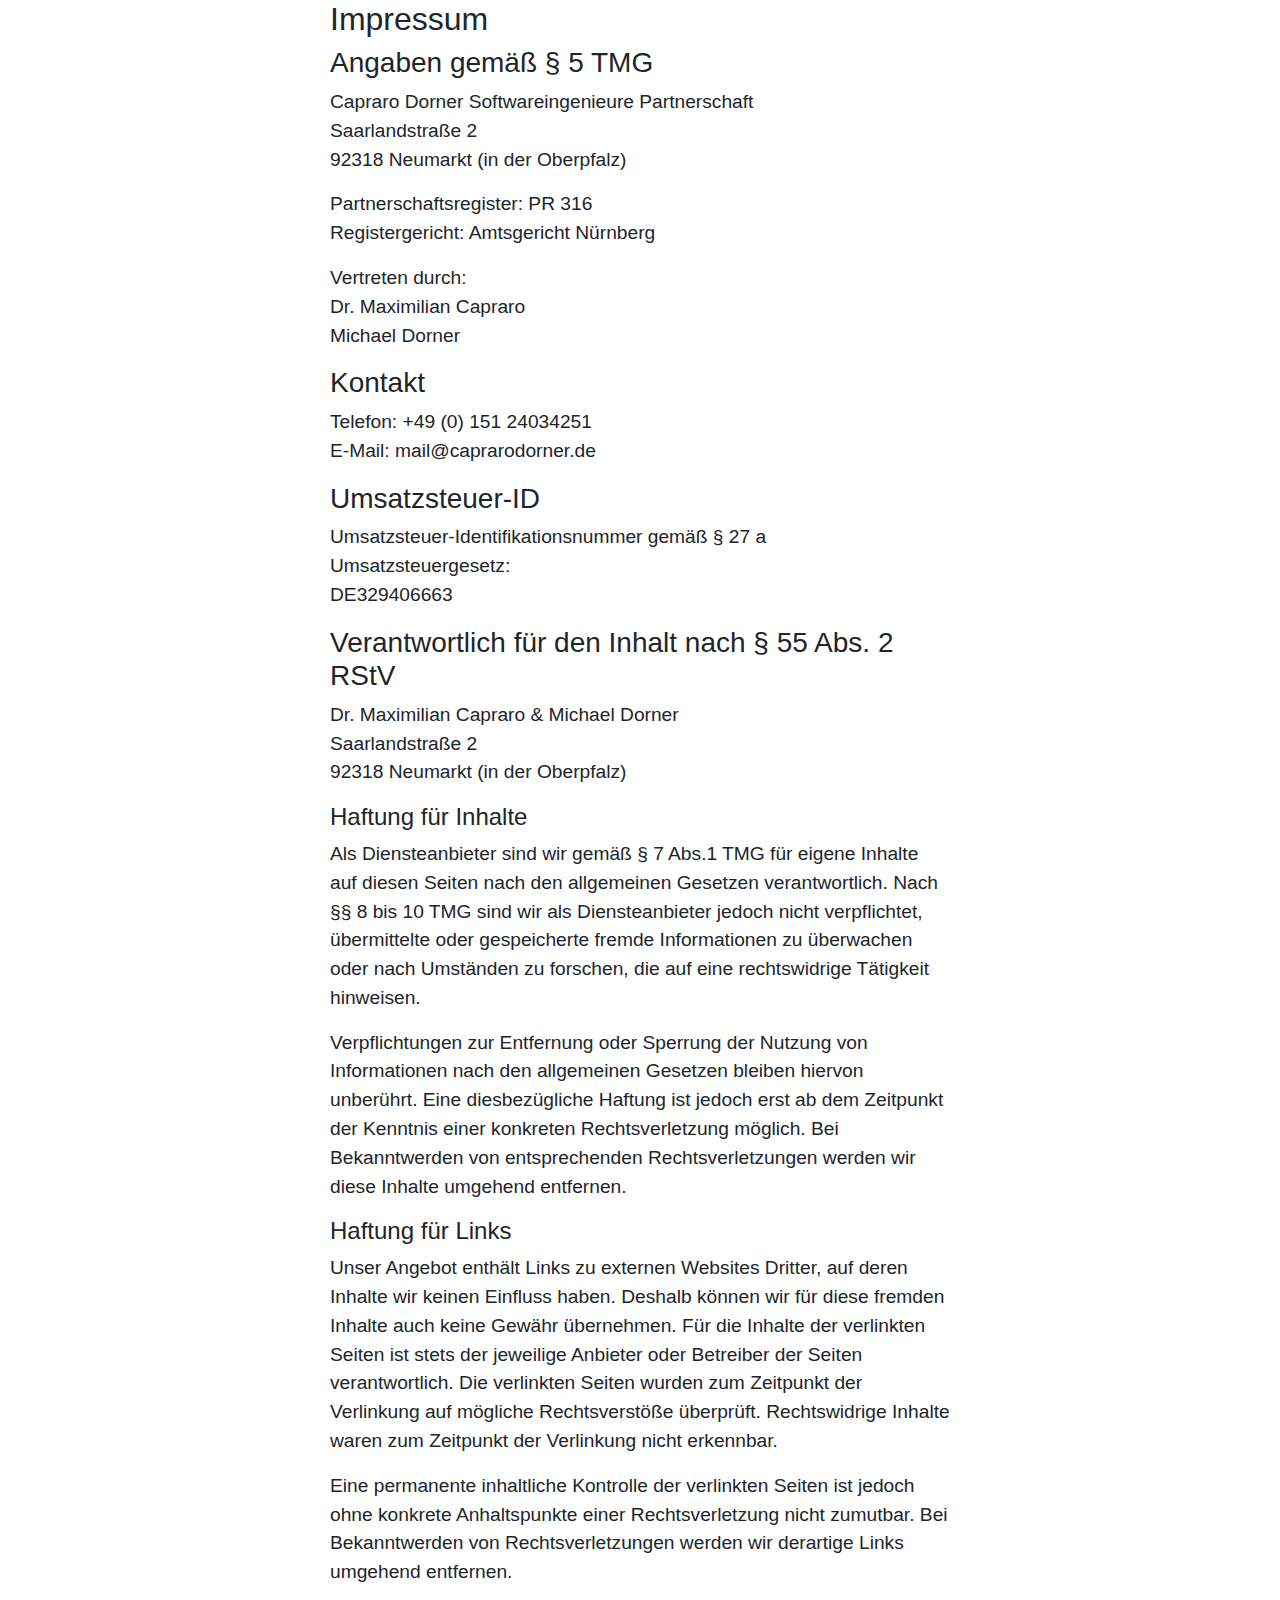
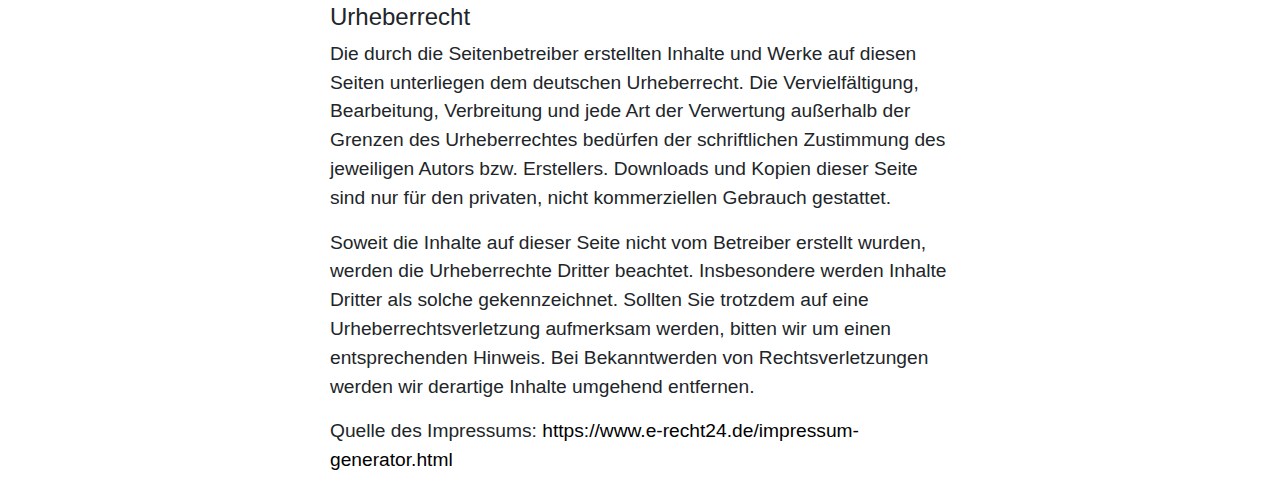
==== commit dde90752: "Dropped Kolabri box" ====
--- a/imprint.html
+++ b/imprint.html
@@ -13,11 +13,6 @@
 </head>
 <body>
     <div class="container">
-
-      <div class="info-box">
-        <img src="./kolabri-logo-blue.svg" alt="Kolabri Logo" />
-        <p>Check out <a href="https://kolabri.io">kolabri.io</a> to learn about the services provided by Capraro Dorner Softwareingenieure Partnerschaft for adopting, measuring and governing InnerSource.</p>
-      </div>
 
       <h2>Impressum</h2>
 
--- a/style.css
+++ b/style.css
@@ -1,71 +1,41 @@
 .logo-container {
-    margin-bottom: 0px;
-    display: flex;
-    justify-content: center;
-    align-items: center;
+  margin-bottom: 20px;
+  display: flex;
+  justify-content: center;
+  align-items: center;
+}
+
+h1,h2,h3,h4 {
+  font-weight: lighter;
 }
 
 a:link, a:hover, a:active, a:visited {
-    color: #35A8E0;
+  color: #DE084A;
 }
 
 .centered {
-    margin: 0;
-    position: absolute;
-    top: 50%;
-    left: 50%;
-    transform: translate(-50%, -50%);
+  margin: 0;
+  position: absolute;
+  top: 50%;
+  left: 50%;
+  transform: translate(-50%, -50%);
 }
 
 .container {
-    max-width: 650px;
+  max-width: 650px;
 }
 
 .logo-container img {
-    margin: 20px;
-    display: inline-block;
-    width: 30%;
+  margin: 20px;
+  display: inline-block;
+  width: 60%;
 }
 
 p {
-    font-size: larger;
-}
-
-h1 {
-  text-align: center;
-  font-weight: normal;
+  font-weight: lighter;
+  font-size: larger;
 }
 
 p.teaser {
   text-align: center;
-}
-
-p.teaser-bottom {
-  font-size: smaller;
-  margin-top: 30px;
-  text-align: center;
-  color: #BBBBBB;
-}
-
-p.teaser-bottom a {
-  color: #BBBBBB;
-}
-
-.info-box {
-  margin: 20px;
-  background-color: #35A8E0;
-  border-radius: 4px;
-  border: 1px solid #CCCCCC;
-  padding: 20px;
-  color: #FFFFFF;
-  text-align: center;
-}
-
-.info-box a {
-  color: #FFFFFF;
-  font-weight: 700;
-}
-
-.info-box img {
-  width: 30%;
 }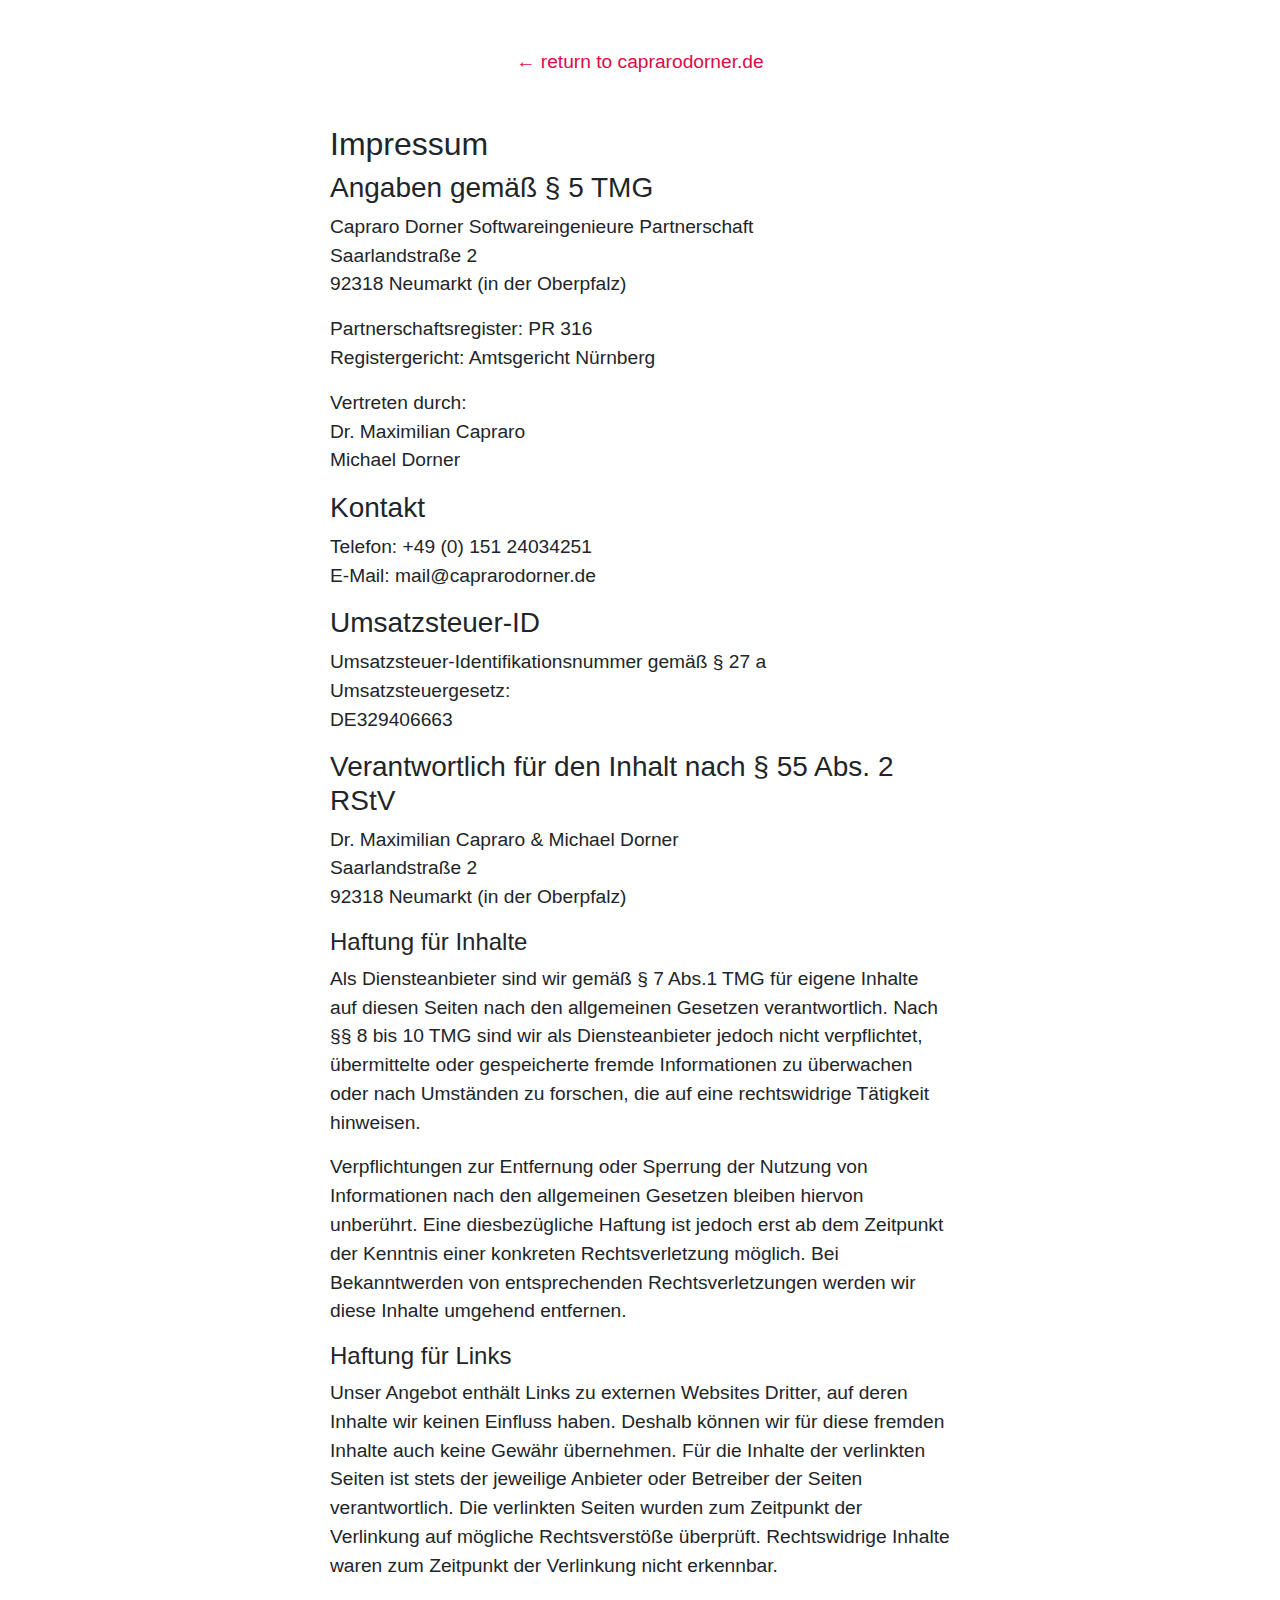
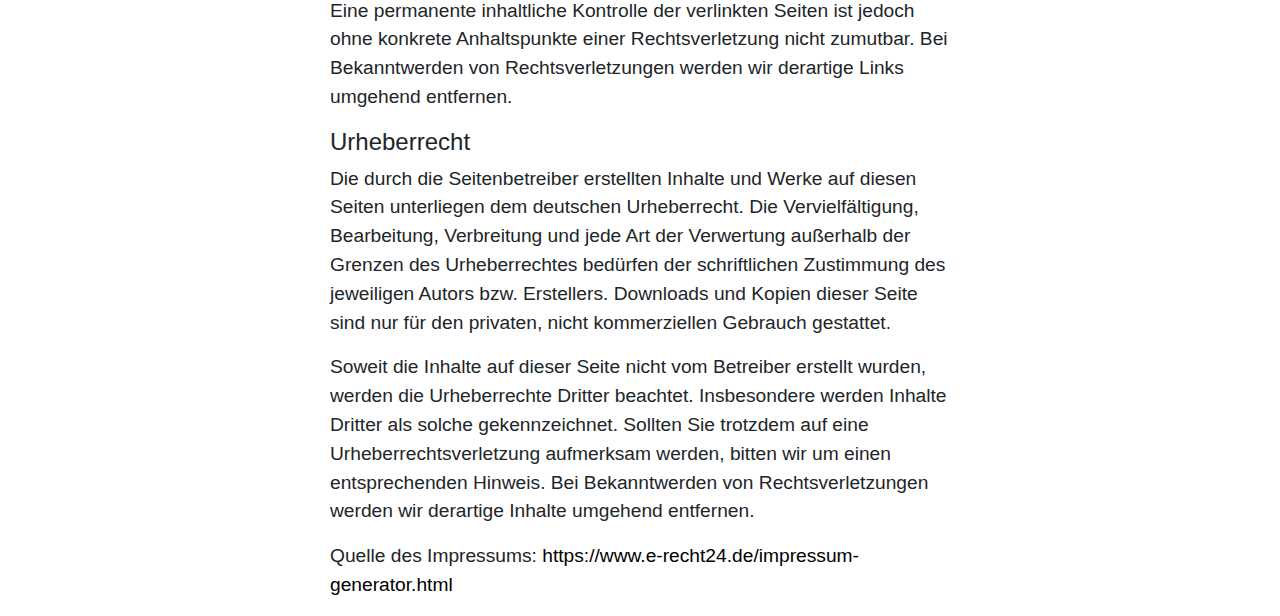
==== commit 732871b7: "Added return to homepage button" ====
--- a/imprint.html
+++ b/imprint.html
@@ -13,6 +13,11 @@
 </head>
 <body>
     <div class="container">
+      <div class="imprint-header">
+        <a href="https://caprarodorner.de">
+          &larr; return to <emph>caprarodorner.de</emph>
+        </a>
+      </div>
 
       <h2>Impressum</h2>
 
--- a/style.css
+++ b/style.css
@@ -38,4 +38,16 @@
 
 p.teaser {
   text-align: center;
+}
+
+.imprint-header {
+  margin: 3rem;
+  text-align: center;
+
+  font-weight: lighter;
+  font-size: larger;
+}
+
+.imprint-header emph {
+  font-weight: 300;
 }